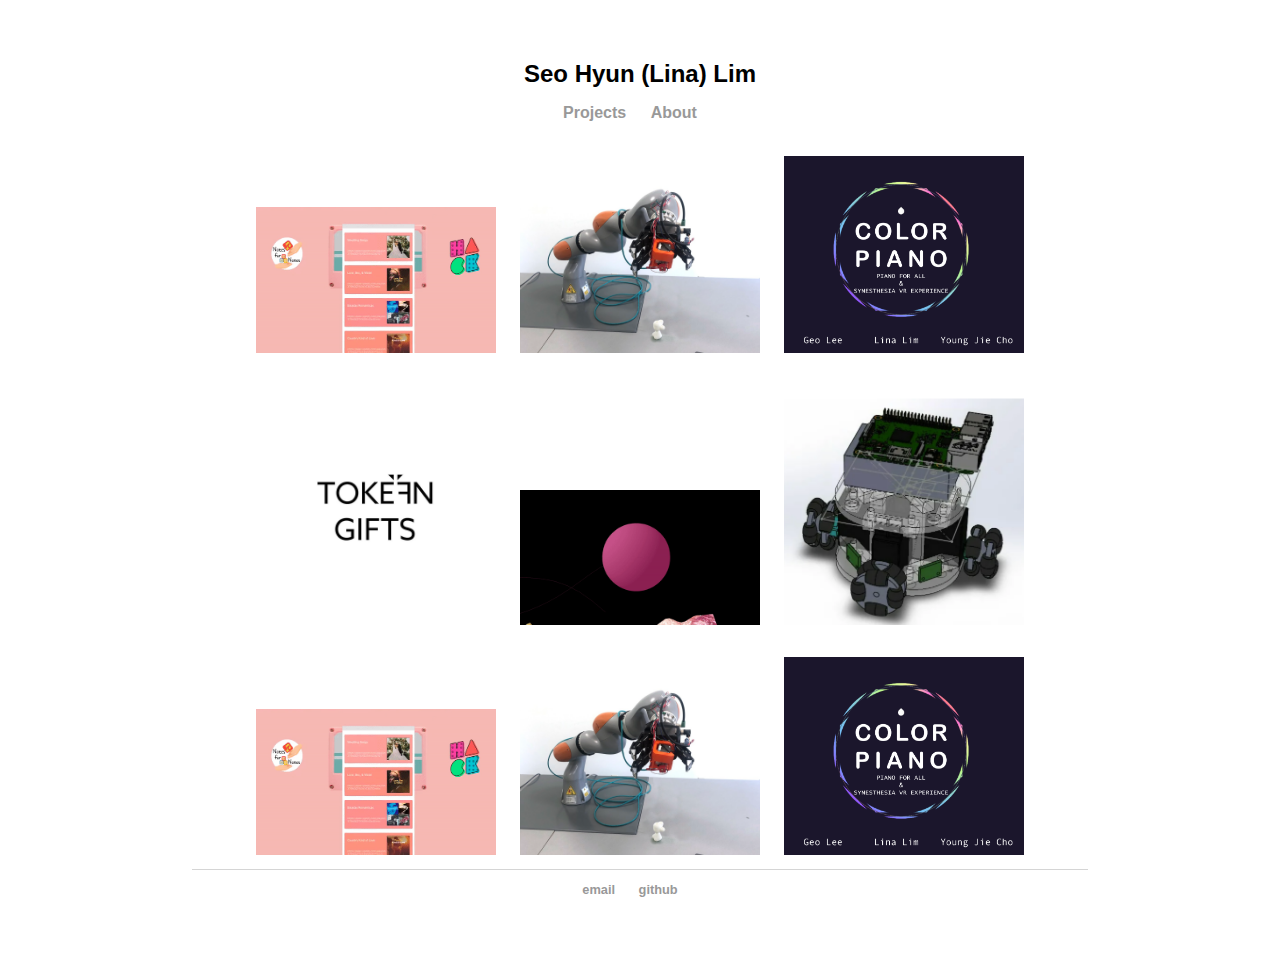
==== index.html @ d98de4ab "refresh css" ====
<!DOCTYPE html>
<html>
	<head>
        <title>LINA LIM</title>
        <!-- link to main stylesheet -->
        <link rel="stylesheet" type="text/css" href="/css/index.css?refreshcss=1">
	</head>
	<body>
        <h1>Seo Hyun (Lina) Lim</h1>
		<nav>
    		<ul>
                <li><a href="/">Projects</a></li>
                <li><a href="/about">About</a></li>
    		</ul>
		</nav>
		<div class="container">
            <div class="outer-grid">
                <div class="inner-grid">
                    <div class="hover-img">
                        <img src="img/hackmit.gif">
                        <div class="hover-text">Playlist Generator through Emotions</div>
                    </div>
                    <div class="hover-img">
                        <img src="img/kuka.png">
                        <div class="hover-text">Simulated Fabrication with VR and 3D Printer</div>
                    </div>
                    <div class="hover-img">
                        <img src="img/colorpiano.png">
                        <div class="hover-text">Virtual Color Piano for Synesthesia</div>
                    </div>
                </div>
                <div class="inner-grid">
                    <div class="hover-img">
                        <img src="img/tokengifts.JPG">
                        <div class="hover-text">Token Gifts App</div>
                    </div>
                    <div class="hover-img">
                        <img src="img/rollercoaster.gif">
                        <div class="hover-text">Rollercoaster through Space</div>
                    </div>
                    <div class="hover-img">
                        <img src="img/bro.png">
                        <div class="hover-text">Holo-Drive Maze Solving Vehicle</div>
                    </div>

                </div>
                <div class="inner-grid">
                    <img src="img/hackmit.gif">
                    <img src="img/kuka.png">
                    <img src="img/colorpiano.png">
                </div>
            </div>
		</div><!-- /.container -->
		<footer>
    		<ul>
        		<li><a href="mailto:seohyunlim98@gmail.com">email</a></li>
        		<li><a href="https://github.com/linalim">github</a></li>
			</ul>
		</footer>
	</body>
</html>
---- css/index.css ----
body {
    margin: 60px auto;
    width: 70%;
}
nav ul, footer ul {
    font-family:'Helvetica', 'Arial', 'Sans-Serif';
    padding: 0px;
    list-style: none;
    font-weight: bold;
    text-align: center;
}
nav ul li, footer ul li {
    display: inline;
    margin-right: 20px;
}
a {
    text-decoration: none;
    color: #999;
}
a:hover {
    text-decoration: underline;
}
h1 {
    text-align: center;
    font-size: 1.5em;
    font-family:'Helvetica', 'Arial', 'Sans-Serif';
}
p {
    font-size: 1em;
    line-height: 1.4em;
    color: #333;
}
footer {
    border-top: 1px solid #d5d5d5;
    font-size: .8em;
}

ul.posts { 
    margin: 20px auto 40px; 
    font-size: 1.5em;
}

ul.posts li {
    list-style: none;
}

.outer-grid {
    flex-wrap: wrap;
    padding: 0 4px;
 }
 .inner-grid {
    display: inline;
    width: 250px;
    padding: 0 4px;
 }
 .inner-grid img {
    margin-top: 8px;
    width: 240px;
    padding: 10px;
 }
 @media screen and (max-width: 800px) {
    .inner-grid {
       flex: 50%;
       max-width: 50%;
    }
 }
 @media screen and (max-width: 600px) {
    .inner-grid {
       flex: 100%;
       max-width: 100%;
    }
 }

 .container {
     text-align: center;
 }

 .hover-img .hover-text {
    position: absolute;
    z-index: 999;
    margin: 0 auto;
    left: 0;
    right: 0;
    margin-left: 15px;
    margin-right: 15px;
    text-align: center;
    top: 50%;
    display: none;
}

.hover-img img:hover + .hover-text {
    display: block;
}

.hover-img {
  position: relative;
  display: inline-block;
}

.hover-img img:hover {
    opacity: 0.5;
}
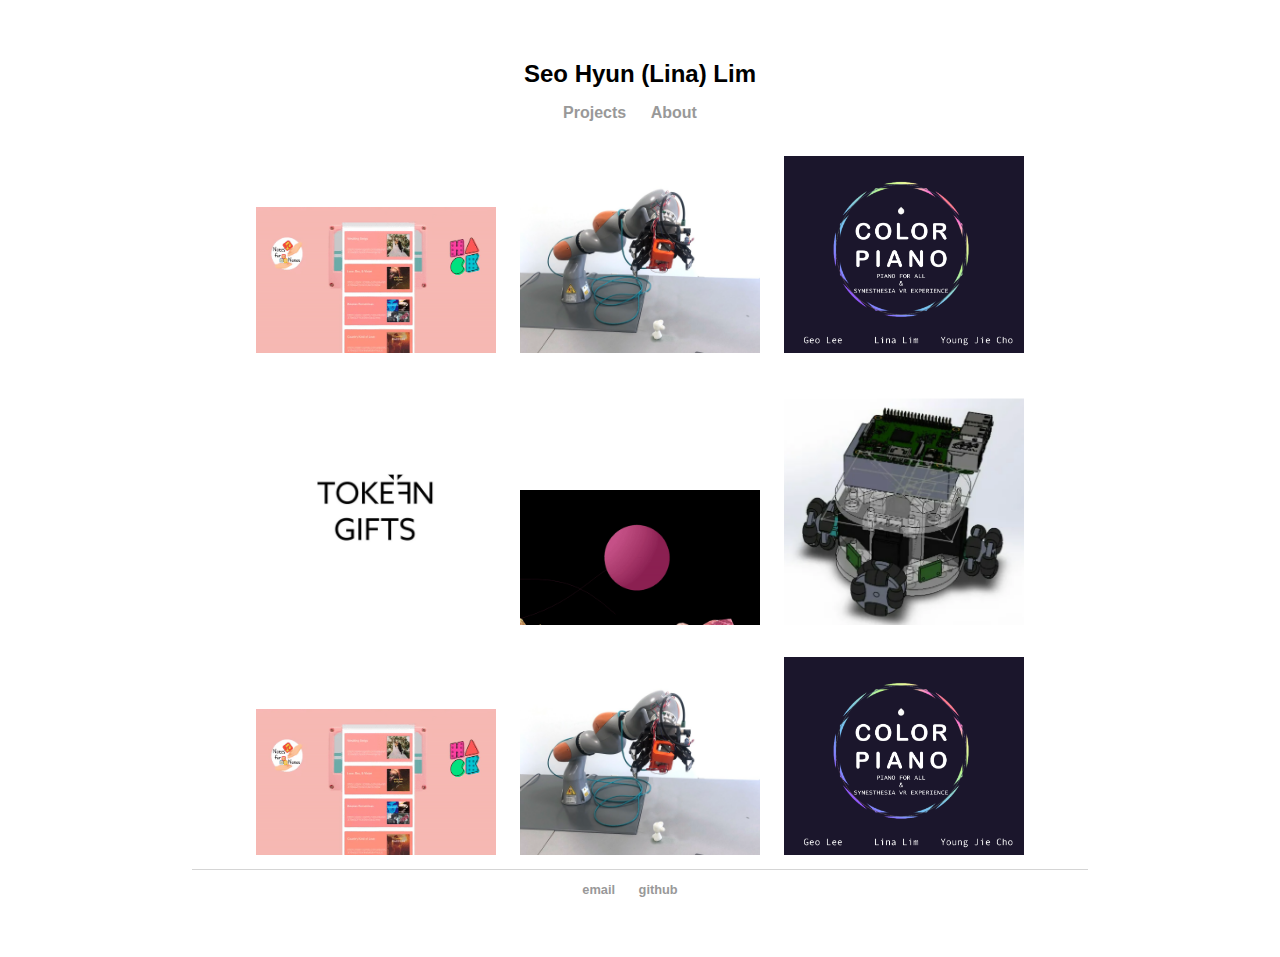
==== commit 9ac36dcc: "image resize" ====
--- a/index.html
+++ b/index.html
@@ -3,7 +3,7 @@
 	<head>
         <title>LINA LIM</title>
         <!-- link to main stylesheet -->
-        <link rel="stylesheet" type="text/css" href="/css/index.css?refreshcss=1">
+        <link rel="stylesheet" type="text/css" href="/css/index.css?refreshcss=2">
 	</head>
 	<body>
         <h1>Seo Hyun (Lina) Lim</h1>
--- a/css/index.css
+++ b/css/index.css
@@ -50,7 +50,9 @@
  }
  .inner-grid {
     display: inline;
+    height: 200px;
     width: 250px;
+    overflow: hidden;
     padding: 0 4px;
  }
  .inner-grid img {
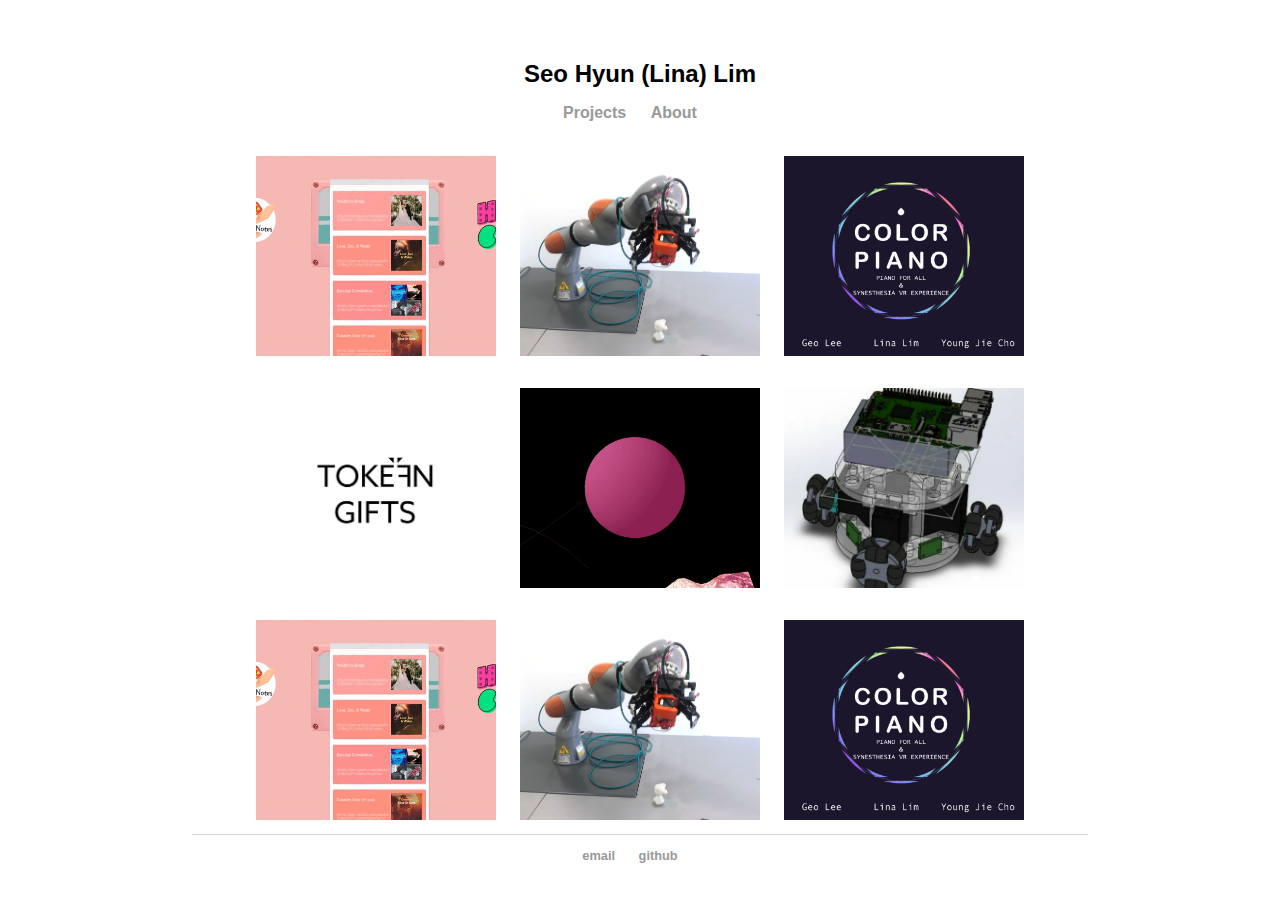
==== commit dac3ba4a: "refresh css" ====
--- a/index.html
+++ b/index.html
@@ -3,7 +3,7 @@
 	<head>
         <title>LINA LIM</title>
         <!-- link to main stylesheet -->
-        <link rel="stylesheet" type="text/css" href="/css/index.css?refreshcss=2">
+        <link rel="stylesheet" type="text/css" href="/css/index.css?refreshcss=3">
 	</head>
 	<body>
         <h1>Seo Hyun (Lina) Lim</h1>
--- a/css/index.css
+++ b/css/index.css
@@ -50,14 +50,13 @@
  }
  .inner-grid {
     display: inline;
-    height: 200px;
-    width: 250px;
-    overflow: hidden;
     padding: 0 4px;
  }
  .inner-grid img {
     margin-top: 8px;
     width: 240px;
+    height: 200px;
+    object-fit: cover;
     padding: 10px;
  }
  @media screen and (max-width: 800px) {
@@ -101,4 +100,4 @@
 
 .hover-img img:hover {
     opacity: 0.5;
-}+}
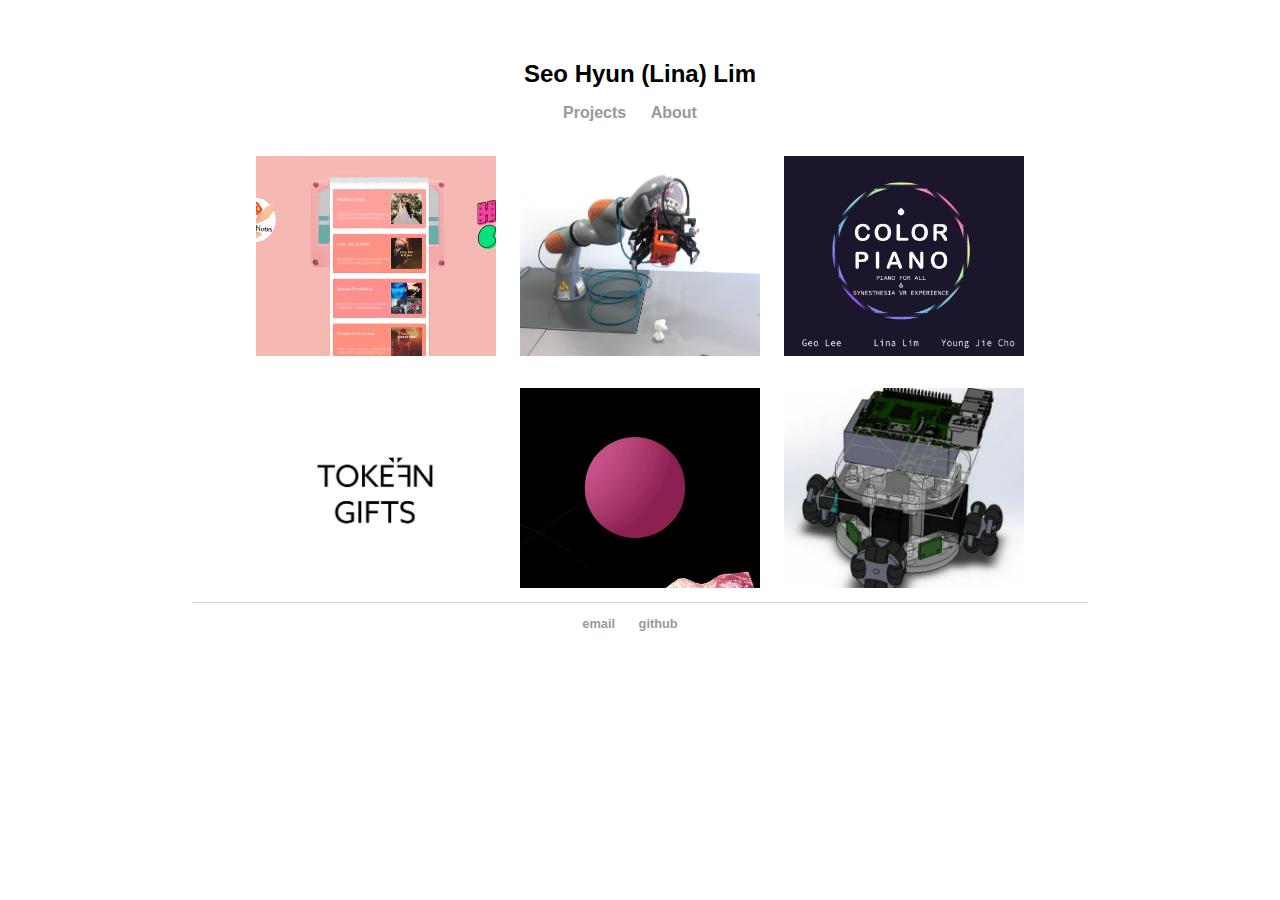
==== commit 8320dad8: "index page update" ====
--- a/index.html
+++ b/index.html
@@ -44,11 +44,6 @@
                     </div>
 
                 </div>
-                <div class="inner-grid">
-                    <img src="img/hackmit.gif">
-                    <img src="img/kuka.png">
-                    <img src="img/colorpiano.png">
-                </div>
             </div>
 		</div><!-- /.container -->
 		<footer>
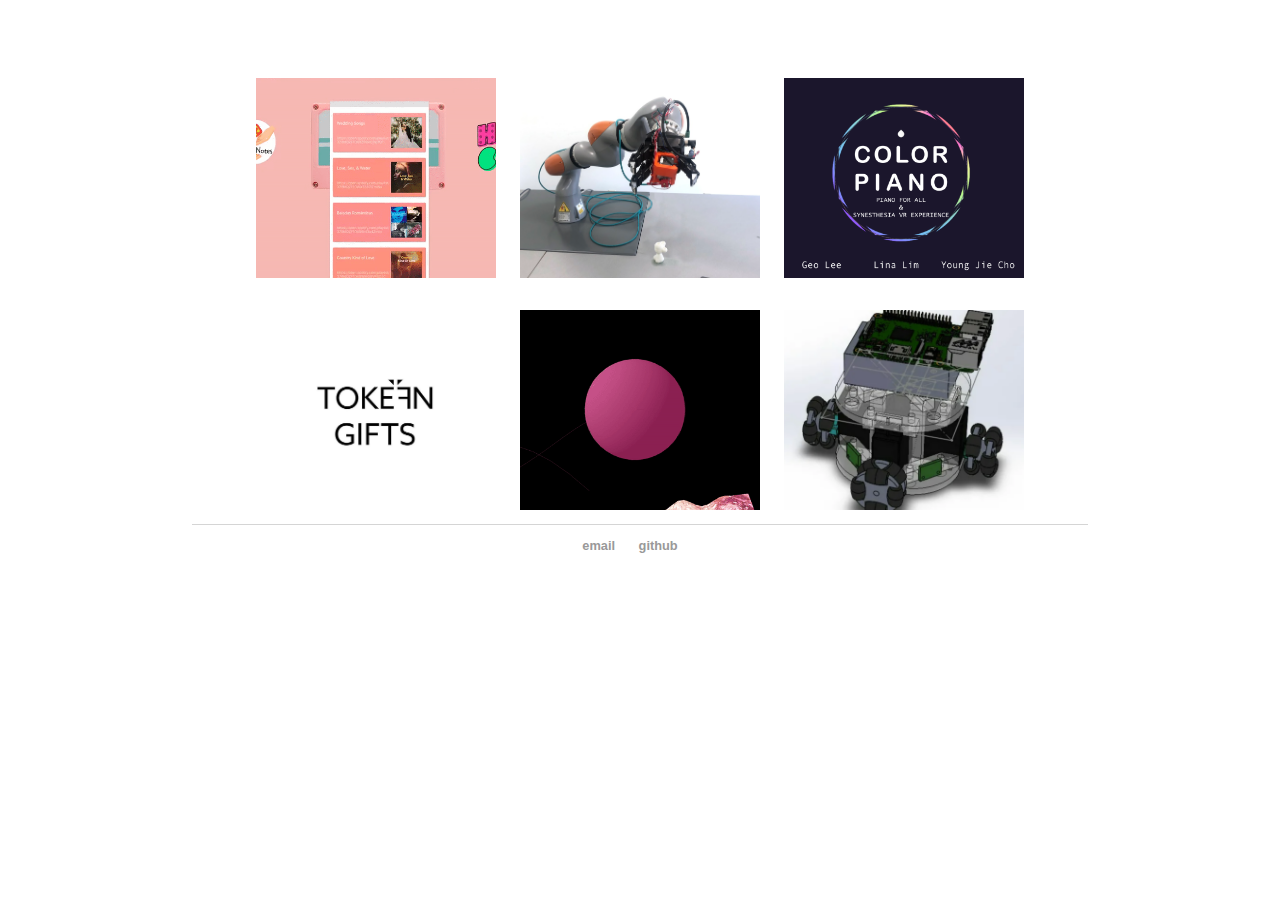
==== commit 34e12e0e: "make header" ====
--- a/index.html
+++ b/index.html
@@ -6,13 +6,7 @@
         <link rel="stylesheet" type="text/css" href="/css/index.css?refreshcss=3">
 	</head>
 	<body>
-        <h1>Seo Hyun (Lina) Lim</h1>
-		<nav>
-    		<ul>
-                <li><a href="/">Projects</a></li>
-                <li><a href="/about">About</a></li>
-    		</ul>
-		</nav>
+        <? require "header.html"; ?>
 		<div class="container">
             <div class="outer-grid">
                 <div class="inner-grid">
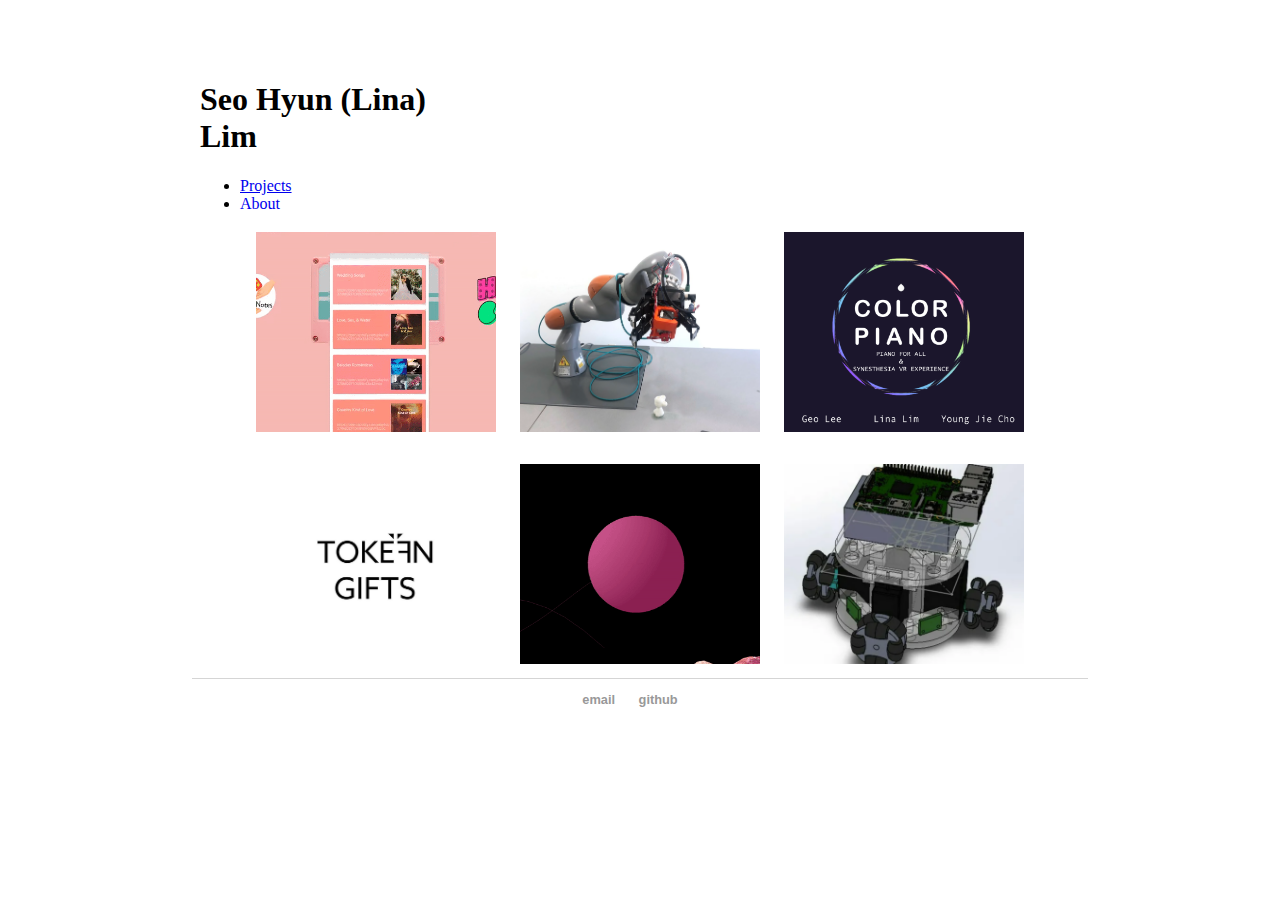
==== commit 9e1f1148: "header in a different file" ====
--- a/index.html
+++ b/index.html
@@ -6,7 +6,7 @@
         <link rel="stylesheet" type="text/css" href="/css/index.css?refreshcss=3">
 	</head>
 	<body>
-        <? require "header.html"; ?>
+        <object data="header.html"></object>
 		<div class="container">
             <div class="outer-grid">
                 <div class="inner-grid">
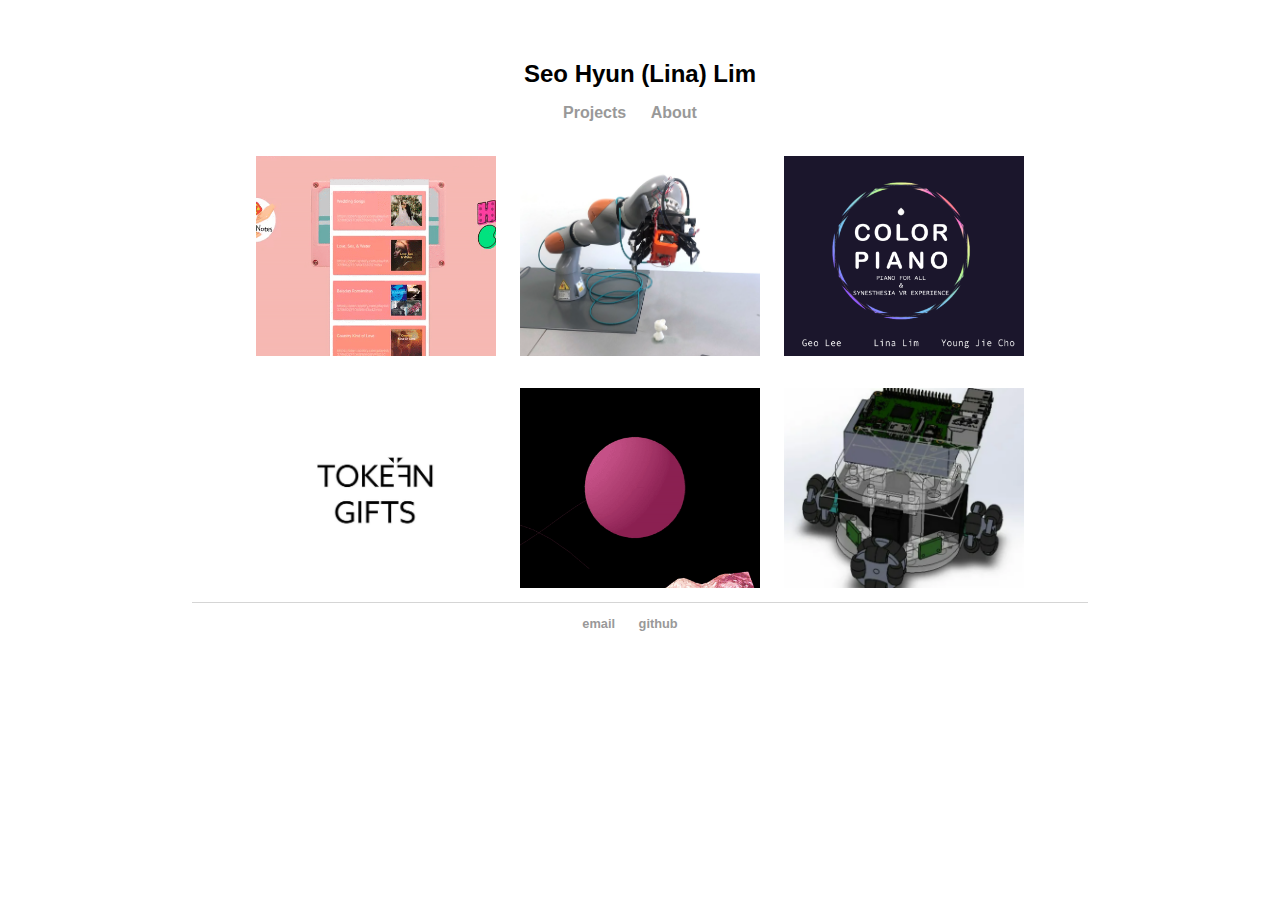
==== commit 09ed19b7: "removed header file" ====
--- a/index.html
+++ b/index.html
@@ -6,7 +6,13 @@
         <link rel="stylesheet" type="text/css" href="/css/index.css?refreshcss=3">
 	</head>
 	<body>
-        <object data="header.html"></object>
+        <h1>Seo Hyun (Lina) Lim</h1>
+        <nav>
+            <ul>
+                <li><a href="/">Projects</a></li>
+                <li><a href="/about">About</a></li>
+            </ul>
+        </nav>
 		<div class="container">
             <div class="outer-grid">
                 <div class="inner-grid">
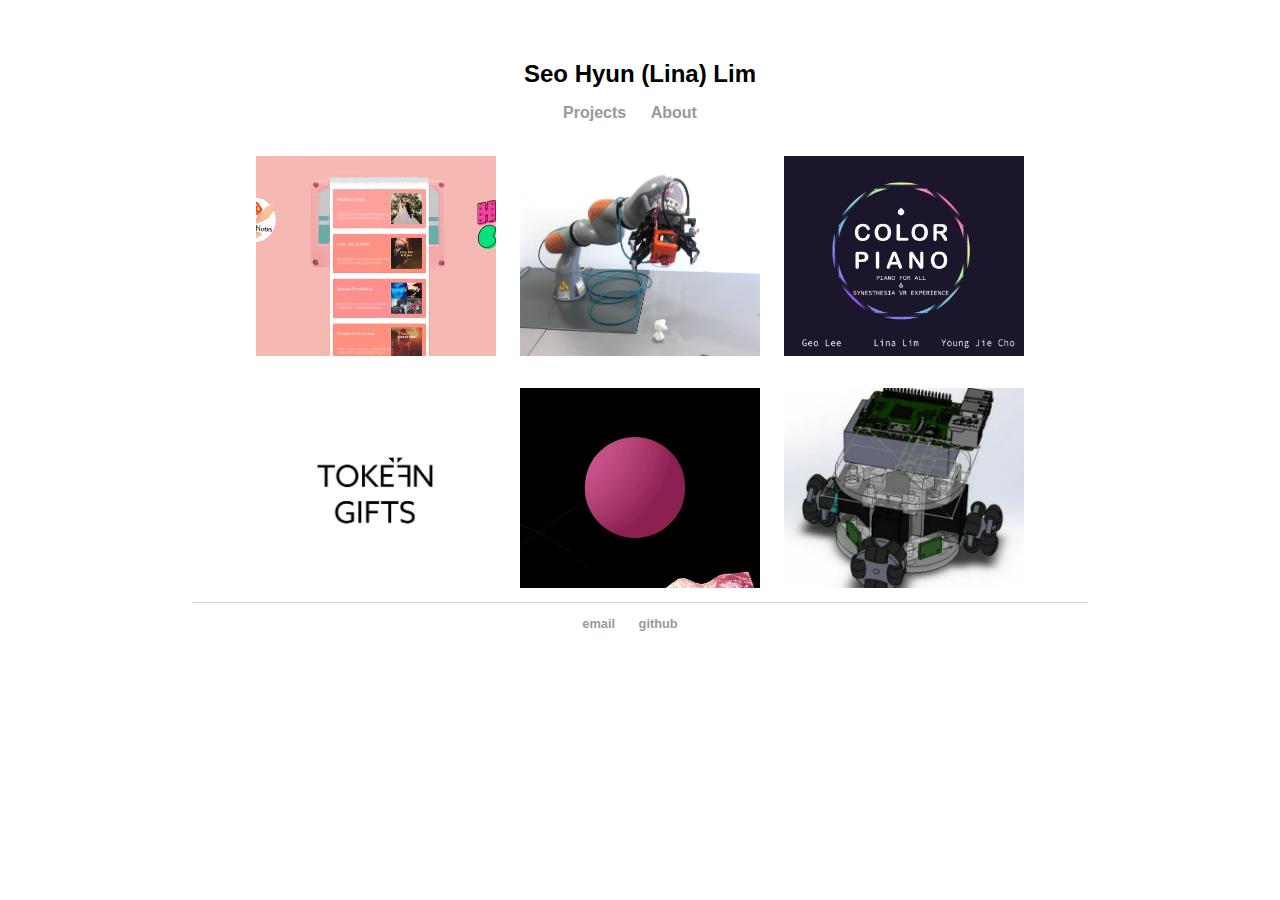
==== commit 8fcf33a7: "hover text style updated" ====
--- a/index.html
+++ b/index.html
@@ -3,7 +3,7 @@
 	<head>
         <title>LINA LIM</title>
         <!-- link to main stylesheet -->
-        <link rel="stylesheet" type="text/css" href="/css/index.css?refreshcss=3">
+        <link rel="stylesheet" type="text/css" href="/css/index.css?refreshcss=4">
 	</head>
 	<body>
         <h1>Seo Hyun (Lina) Lim</h1>
--- a/css/index.css
+++ b/css/index.css
@@ -82,10 +82,10 @@
     margin: 0 auto;
     left: 0;
     right: 0;
-    margin-left: 15px;
-    margin-right: 15px;
+    margin-left: 20px;
+    margin-right: 20px;
     text-align: center;
-    top: 50%;
+    top: 45%;
     display: none;
 }
 
